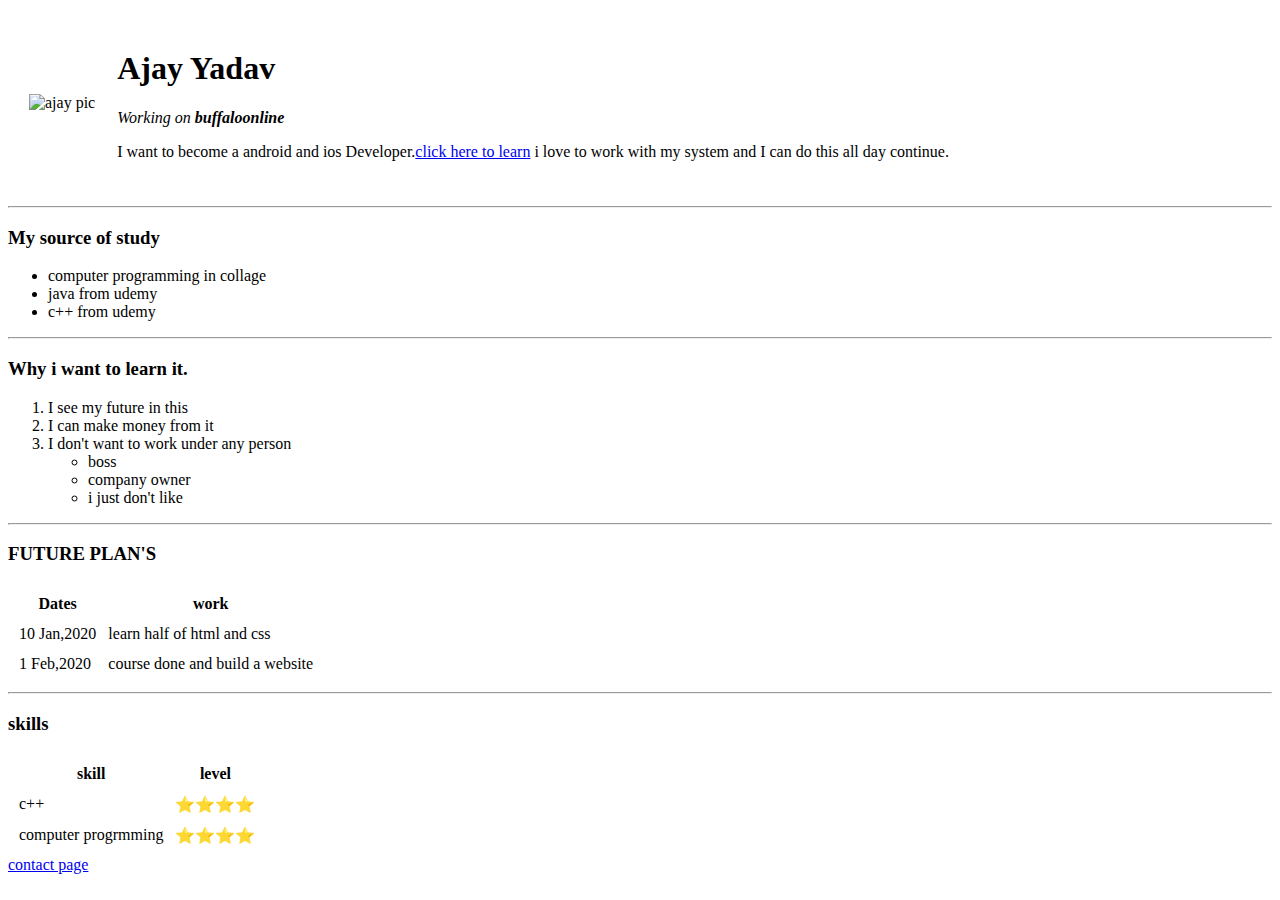
==== index.html @ f2566c93 "add initial cv website file" ====
<!DOCTYPE html>
<html>

<head>
  <meta charset="utf-8">
  <title>ajay,s personal site</title>
</head>

<body>
  <table cellspacing="20">
    <td><img src="https://tse2.mm.bing.net/th?id=OIP.slPjRcFyFjEhUtowqNh8qQHaFj&pid=Api&P=0&w=222&h=167" alt="ajay pic"></td>
    <td>
      <h1>Ajay Yadav</h1>
      <p>
        <em>Working on <strong>buffaloonline</strong></em>
      </p>
      <p>
        I want to become a android and ios Developer.<a href="https://www.quora.com/How-can-I-become-a-good-Android-developer">click here to learn</a></a> i love to work with my system and I can do this all day continue.
      </p>
    </td>
  </table>





  <hr>
  <h3>My source of study</h3>
  <ul>
    <li>computer programming in collage</li>
    <li>java from udemy</li>
    <li>c++ from udemy</li>

  </ul>
  <hr>
  <h3>Why i want to learn it.</h3>
  <ol>
    <li>I see my future in this</li>
    <li>I can make money from it</li>
    <li>I don't want to work under any person</li>
    <ul>
      <li>boss</li>
      <li>company owner</li>
      <li>i just don't like</li>
    </ul>

  </ol>
  <hr>
  <h3>FUTURE PLAN'S</h3>
  <table  cellspacing="10">
    <thead>
      <tr>
        <th>Dates</th>
        <th>work</th>
      </tr>
    </thead>
    <tbody>

    </tbody>
    <tr>
      <td>10 Jan,2020</td>
      <td>learn half of html and css</td>
    </tr>
    <tr>
      <td>1 Feb,2020</td>
      <td>course done and build a website</td>
    </tr>
    <tfoot>

    </tfoot>
  </table>
  <hr>
  <h3>skills</h3>

<table cellspacing="10">
  <tr>
    <th>skill</th>
    <th>level</th>
  </tr>
  <tr>
       <td>c++</td>
        <td>⭐⭐⭐⭐</td>
       </tr>
       <tr>
        <td>computer progrmming</td>
        <td>⭐⭐⭐⭐</td>
       </tr>
       </table>


</table>






  <a href="contact.html">contact page</a>

</body>

</html>
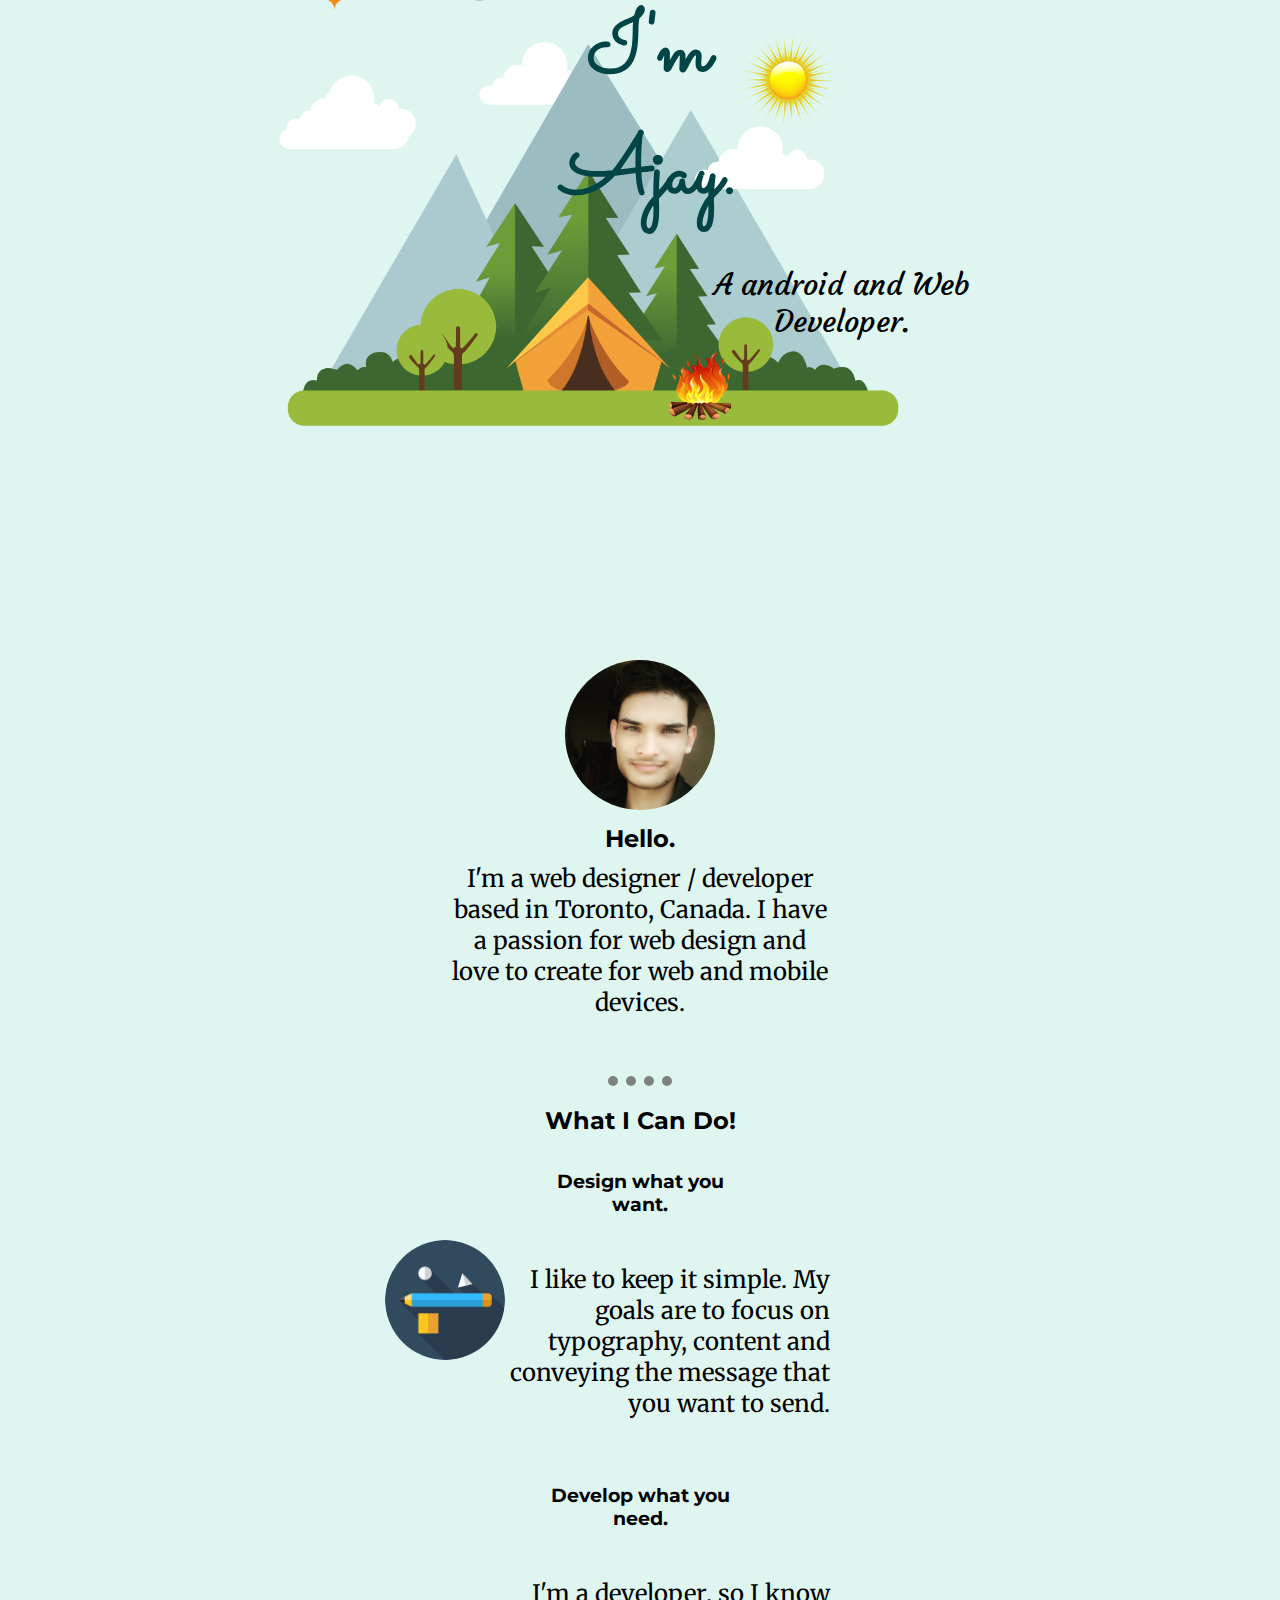
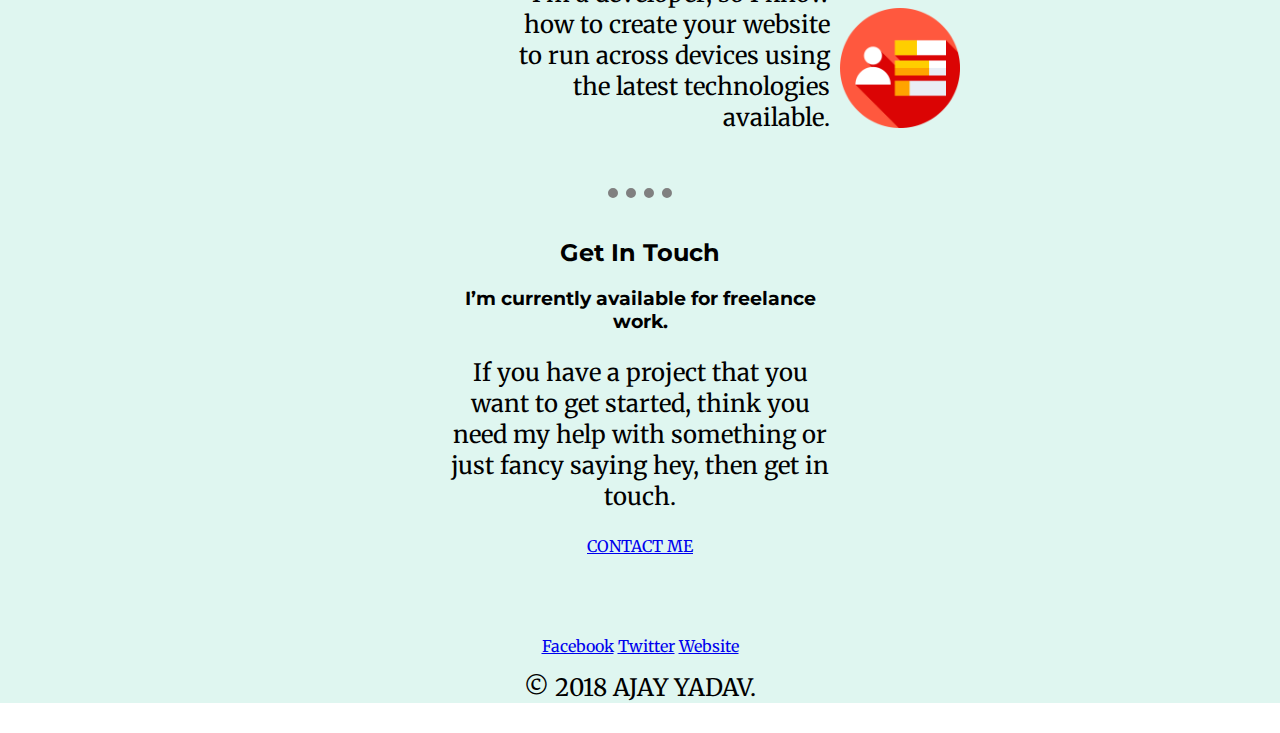
==== commit b0c579d0: "Add files via upload" ====
--- a/index.html
+++ b/index.html
@@ -1,101 +1,59 @@
 <!DOCTYPE html>
-<html>
+<html lang="en" dir="ltr">
 
 <head>
   <meta charset="utf-8">
-  <title>ajay,s personal site</title>
+  <title>Ajay yadav</title>
+  <link rel="stylesheet" href="css/style.css">
+  <link rel="icon" href="favicon.ico">
+  <link href="https://fonts.googleapis.com/css?family=Merriweather|Montserrat|Sacramento&display=swap" rel="stylesheet">
+  <link href="https://fonts.googleapis.com/css?family=Courgette&display=swap" rel="stylesheet">
 </head>
 
 <body>
-  <table cellspacing="20">
-    <td><img src="https://tse2.mm.bing.net/th?id=OIP.slPjRcFyFjEhUtowqNh8qQHaFj&pid=Api&P=0&w=222&h=167" alt="ajay pic"></td>
-    <td>
-      <h1>Ajay Yadav</h1>
-      <p>
-        <em>Working on <strong>buffaloonline</strong></em>
-      </p>
-      <p>
-        I want to become a android and ios Developer.<a href="https://www.quora.com/How-can-I-become-a-good-Android-developer">click here to learn</a></a> i love to work with my system and I can do this all day continue.
-      </p>
-    </td>
-  </table>
+  <div class="topcontainer">
+    <img class="cloud" src="images/cloud1.png" alt="">
+    <img class="mountain" src="images/mountain1.png" alt="">
+    <h1 class="name-heading">I'm Ajay.</h1>
+    <p class="name-description">A android and Web Developer.</p>
 
+  </div>
+  <div class="middlecontainer">
+    <div class="profile">
+      <img class="mypicture" src="images/my.jpg" alt="">
+      <h2 class="middle-heading">Hello.</h2>
+      <p class="middle-content">I'm a web designer / developer based in Toronto, Canada. I have a passion for web design and love to create for web and mobile devices.</p>
+    </div>
+    <hr>
+    <div class="skills">
+      <h2>What I Can Do!</h2>
+      <div class="skill-row">
+        <img class="skill-image" src="images/skill.png" alt="">
+        <h3 class="skill-row-heading">Design what you want.</h3>
+        <p class="skill-row-content">I like to keep it simple. My goals are to focus on typography, content and conveying the message that you want to send.</p>
+      </div>
+      <div class="skill-row">
+        <img class="skill-more" src="images/worker.png" alt="">
+        <h3  class="skill-row-heading">Develop what you need.</h3>
+        <p class="skill-row-content">I'm a developer, so I know how to create your website to run across devices using the latest technologies available.</p>
+      </div>
+    </div>
+    <hr>
+    <div class="contact-me">
+      <h2>Get In Touch</h2>
+      <h3>I’m currently available for freelance work.</h3>
+      <p>If you have a project that you want to get started, think you need my help with something or just fancy saying hey, then get in touch.</p>
+  <a class="btn" href="mailto:name@email.com">CONTACT ME</a>
+    </div>
 
+  </div>
+  <div class="bottomcontainer">
 
-
-
-  <hr>
-  <h3>My source of study</h3>
-  <ul>
-    <li>computer programming in collage</li>
-    <li>java from udemy</li>
-    <li>c++ from udemy</li>
-
-  </ul>
-  <hr>
-  <h3>Why i want to learn it.</h3>
-  <ol>
-    <li>I see my future in this</li>
-    <li>I can make money from it</li>
-    <li>I don't want to work under any person</li>
-    <ul>
-      <li>boss</li>
-      <li>company owner</li>
-      <li>i just don't like</li>
-    </ul>
-
-  </ol>
-  <hr>
-  <h3>FUTURE PLAN'S</h3>
-  <table  cellspacing="10">
-    <thead>
-      <tr>
-        <th>Dates</th>
-        <th>work</th>
-      </tr>
-    </thead>
-    <tbody>
-
-    </tbody>
-    <tr>
-      <td>10 Jan,2020</td>
-      <td>learn half of html and css</td>
-    </tr>
-    <tr>
-      <td>1 Feb,2020</td>
-      <td>course done and build a website</td>
-    </tr>
-    <tfoot>
-
-    </tfoot>
-  </table>
-  <hr>
-  <h3>skills</h3>
-
-<table cellspacing="10">
-  <tr>
-    <th>skill</th>
-    <th>level</th>
-  </tr>
-  <tr>
-       <td>c++</td>
-        <td>⭐⭐⭐⭐</td>
-       </tr>
-       <tr>
-        <td>computer progrmming</td>
-        <td>⭐⭐⭐⭐</td>
-       </tr>
-       </table>
-
-
-</table>
-
-
-
-
-
-
-  <a href="contact.html">contact page</a>
+    <a class="footer-link" href="https://www.facebook.com/profile.php?id=100008667378743">Facebook</a>
+    <a class="footer-link" href="https://twitter.com/">Twitter</a>
+    <a class="footer-link" href="https://www.appbrewery.co/">Website</a>
+    <p class="bottom-content">© 2018 AJAY YADAV.</p>
+  </div>
 
 </body>
 
--- a/css/style.css
+++ b/css/style.css
@@ -0,0 +1,168 @@
+body{
+  margin-top: 0px;
+  margin-left: 0px;
+  margin-right: 0px;
+    margin-bottom: 0px;
+  text-align: center;
+font-family: 'Merriweather', serif;
+
+}
+div{
+  background-color: #dff6f0;
+  margin-top: 0px;
+  margin-left: 0px;
+  margin-right: 0px;
+}
+h1{
+  margin-top: 0px;
+  margin-left: 0px;
+  margin-right: 0px;
+  font-family: 'Montserrat', sans-serif;
+  font-family: 'Sacramento', cursive;
+    font-size: 2em;
+}
+p{
+  font-size: 1.5em;
+}
+h2{
+  font-family: 'Montserrat', sans-serif;
+}
+h3{
+  font-family: 'Montserrat', sans-serif;
+}
+hr{
+  border-style: dotted none none;
+  width: 5%;
+  border-width: 10px;
+  border-color: grey;
+  position: relative;
+  bottom: 100px;
+}
+
+.topcontainer{
+  width: 100%;
+  text-align: center;
+
+
+}
+.profile{
+  position: relative;
+  bottom: 150px;
+  width: 60%;
+  margin: 10px auto 0px auto;
+}
+.name-heading{
+  color: #004445;
+  width: 20%;
+  font-size: 525%;
+  position: relative;
+  bottom: 450px;
+  left: 10px;
+  margin: 0px auto;
+
+}
+.name-description{
+  width: 30%;
+  font-family: 'Courgette', cursive;
+
+  font-size: 30px;
+  font color: #2c7873;
+
+  position: relative;
+  bottom: 450px;
+  left: 650px;
+  margin: 10 auto 0 auto;
+}
+.bottomcontainer{
+position: relative;
+bottom: 30px;
+
+}
+.bottom-content{
+  margin: 16px 0px 0px 0px;
+}
+.middlecontainer{
+  position: relative;
+  bottom: 30px;
+  width: 40%
+  margin: 10px auto 0px auto;
+
+}
+
+.middle-heading{
+  width: 30%;
+  margin: 10px auto 0px auto;
+}
+.middle-content{
+  width: 50%;
+  margin: 10px auto 0px auto;
+}
+.skill-row{
+  padding-top: 10px;
+  padding-bottom: 10px;
+  margin:25px auto;
+}
+.skill-image{
+  position: absolute;
+  left: 65px;
+top: 134px;
+
+  border-radius: 100%;
+  height: 120px;
+  width: 120px;
+}
+.skill-row-heading{
+
+  width: 30%;
+  padding-bottom: 28px;
+  margin: 0px auto;
+}
+.skill-row-content{
+  position: relative;
+  left: 30px;
+  right:10px;
+  text-align: right;
+  margin: 2em;
+margin: 20px auto;
+  width: 50%;
+
+}
+.skills{
+  width: 50%;
+  margin:0px auto;
+  position: relative;
+bottom: 100px;
+}
+.skill-more{
+  height: 120px;
+  width: 120px;
+  position: absolute;
+right: 0px;
+bottom: 35px;
+}
+.contact-me{
+  width: 30%;
+
+  margin: 20px auto 0px auto;
+  position: relative;
+  bottom: 80px;
+}
+.cloud{
+  width: 20%;
+  position: relative;
+bottom: 420px;
+right: 30px;
+  left: 100px;
+}
+.mountain{
+  position: relative;
+  right: 190px;
+  width: 50%;
+  height: 50%;
+}
+.mypicture{
+  border-radius: 100%;
+  height: 150px;
+  width: 150px;
+margin: 20px 0px 0px 0px;
+}
